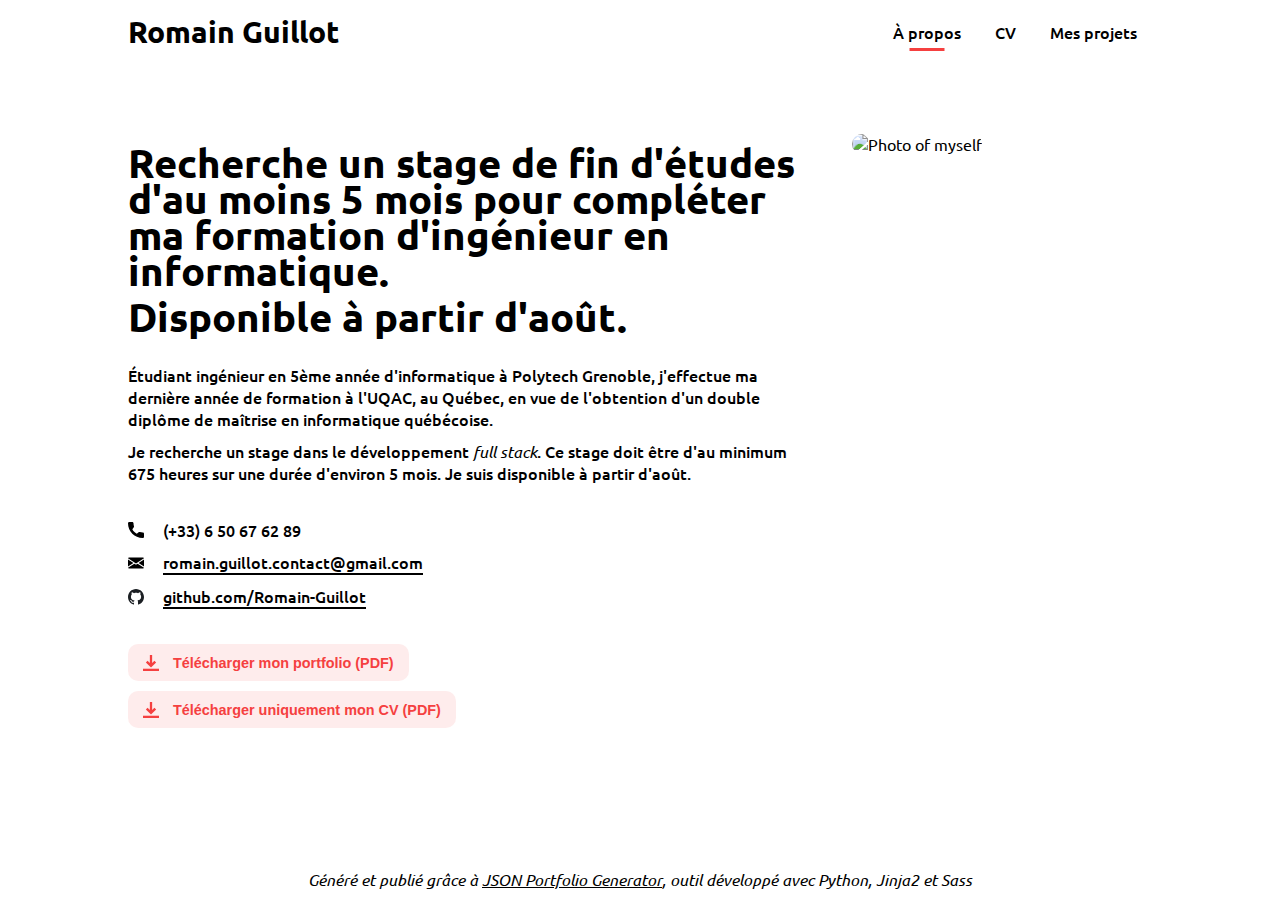
==== index.html @ b8a78188 "Automatically add generated file" ====
<!DOCTYPE html>
<html lang="fr">
    <head>
        <meta charset="UTF-8">

        <meta name="description" content="Étudiant ingénieur en 5ème année d'informatique à Polytech Grenoble, j'effectue ma dernière année de formation à l'UQAC, au Québec, en vue de l'obtention d'un double diplôme de maîtrise en informatique québecoise. Je recherche un stage dans le développement *full stack*. Ce stage doit être d'au minimum 675 heures sur une durée d'environ 5 mois. Je suis disponible à partir d'août.">
        <meta name="language" content="">
        <meta name="viewport" content="width=device-width, initial-scale=1.0">
        <meta name="theme-color" content="#F54040">

        <meta property="og:site_name" content="Romain Guillotr">
        <meta property="og:title" content="Romain Guillot">
        <meta property="og:url" content="">
        <meta property="og:language" content="fr">
        <meta property="og:image:url" content="">
        <meta property="og:type" content="website">

        <link href="https://fonts.googleapis.com/css2?family=Ubuntu:wght@300;400;500;700&display=swap" rel="stylesheet">
        <link href="main.css" rel="stylesheet">

        

        <title>Romain Guillot</title>
    </head>
    <body>

        

        <header id="header"class="">
            <div class="title"><a href="index.html">Romain Guillot</a></div>
<nav>
    <ul class="menu no-print">
        <li class="about selected"><a href="index.html">À propos</a></li>
        <li class="resume "><a href="resume.html">CV</a></li>
        <li class="projects "><a href="projects.html">Mes projets</a></li>
    </ul>
</nav>
        </header>
        <main>
            
    <div id="homepage-wrapper">
        <div class="profile-picture">
            <img src="assets/photo.jpeg" alt="Photo of myself">
        </div>

        <div class="presentation">
            <div class="subtitle"><p>Recherche un stage de fin d'études d'au moins 5 mois pour compléter ma formation d'ingénieur en informatique.</p>
<p>Disponible à partir d'août.</p></div>
            <div class="description"><p>Étudiant ingénieur en 5ème année d'informatique à Polytech Grenoble, j'effectue ma dernière année de formation à l'UQAC, au Québec, en vue de l'obtention d'un double diplôme de maîtrise en informatique québécoise.</p>
<p>Je recherche un stage dans le développement <em>full stack</em>. Ce stage doit être d'au minimum 675 heures sur une durée d'environ 5 mois. Je suis disponible à partir d'août.</p></div>

            <ul class="contact">
                <li><span class="image-link phone-link"><span>(+33) 6 50 67 62 89<span></span></li>
                <li><a href="mailto:romain.guillot.contact@gmail.com" class="image-link email-link"><span>romain.guillot.contact@gmail.com</span></a></li>
                <li><a href="https://github.com/Romain-Guillot" class="image-link github-link" target="_blank"><span>github.com/Romain-Guillot</span></a></li>
            </ul>

            <div class="button-wrapper no-print">
                <form method="get" action="pdfs/romainguillot_portfolio.pdf" target="_blank">
                <button type="submit" class="download">
                    <svg enable-background="new 0 0 451.111 451.111" height="512" viewBox="0 0 451.111 451.111" width="512" xmlns="http://www.w3.org/2000/svg"><path d="m225.556 354.445 145-145-48.333-48.333-64.444 64.444v-225.556h-64.444v225.556l-64.444-64.444-48.333 48.333z"/><path d="m0 386.667h451.111v64.444h-451.111z"/></svg>
                    <span>Télécharger mon portfolio (PDF)</span>
                </button>
            </form>
            </div>
            <div class="button-wrapper no-print">
                <form method="get" action="pdfs/romainguillot_resume.pdf" target="_blank">
                <button type="submit" class="download">
                    <svg enable-background="new 0 0 451.111 451.111" height="512" viewBox="0 0 451.111 451.111" width="512" xmlns="http://www.w3.org/2000/svg"><path d="m225.556 354.445 145-145-48.333-48.333-64.444 64.444v-225.556h-64.444v225.556l-64.444-64.444-48.333 48.333z"/><path d="m0 386.667h451.111v64.444h-451.111z"/></svg>
                    <span>Télécharger uniquement mon CV (PDF)</span>
                </button>
            </form>
            </div>
        </div>
    </div>

        </main>
        <footer id="footer" class="no-print">
            <p>Généré et publié grâce à <a href="json_portfolio_generator.html">JSON Portfolio Generator</a>, outil développé avec Python, Jinja2 et Sass</p>
        </footer>

        
    </body>
</html>
---- main.css ----
html {
  color: black;
  background-color: white;
  font-family: "Ubuntu", arial, sans-serif;
  font-weight: 400;
}

body {
  margin: 15px;
  padding: 0;
  min-height: 100vh;
  display: flex;
  flex-direction: column;
  align-content: flex-start;
  max-width: 1024px;
  margin: auto;
  padding: 0 15px;
}

a {
  color: inherit;
  text-decoration: underline;
  font-weight: 500;
}

::selection {
  background: #F54040;
  color: white;
}

::-moz-selection {
  background: #F54040;
  color: white;
}

main {
  flex: 1 0 auto;
}

button, .button {
  background-color: rgba(245, 64, 64, 0.1);
  color: #F54040;
  padding: 10px 15px;
  display: inline-block;
  font-weight: 900;
  border-radius: 10px;
  font-size: 0.9rem;
  border: none;
  box-shadow: none;
  cursor: pointer;
}

button svg, .button svg {
  display: inline-block;
  vertical-align: middle;
  height: 16px;
  width: 16px;
  fill: #F54040;
  padding-right: 10px;
}

button span, .button span {
  display: inline-block;
  vertical-align: middle;
}

strong {
  font-weight: 500;
}

.rounded-image {
  border-radius: 10px;
}

.image-link {
  display: inline-block;
  padding: 5px 0;
  padding-left: 35px;
  background-size: 16px;
  background-position: 0 50%;
  background-repeat: no-repeat;
  font-weight: 500;
}

.phone-link {
  background-image: url("static/res/phone.svg");
}

.email-link {
  background-image: url("static/res/email.svg");
}

.github-link {
  background-image: url("static/res/github.svg");
}

#header {
  display: flex;
  align-items: center;
}

#header .title {
  flex: 1;
  font-size: 1.9em;
}

@media only screen and (max-width: 750px) {
  #header .title {
    font-size: 1.5em;
  }
}

@media print {
  #header .title {
    font-size: 3em;
  }
}

#header .title a {
  font-weight: 900;
  text-decoration: none;
}

#header .menu {
  list-style-type: none;
  padding: 0;
}

#header .menu li {
  display: inline-block;
}

#header .menu li a {
  display: inline-block;
  padding: 5px;
  margin: 0 10px;
  text-decoration: none;
  color: inherit;
  font-weight: 500;
}

#header .selected {
  position: relative;
}

#header .selected::after {
  content: "";
  position: absolute;
  height: 3px;
  background: #F54040;
  top: 100%;
  width: 35px;
  left: 50%;
  transform: translateX(-50%);
}

#footer {
  font-style: italic;
  text-align: center;
  margin: 30px auto 10px auto;
}

#footer p {
  margin: 0;
  padding: 0;
}

#homepage-wrapper {
  margin-top: 70px;
  display: grid;
  grid-template-areas: "info photo";
  grid-column-gap: 40px;
}

#homepage-wrapper .presentation p {
  margin: 10px 0;
}

#homepage-wrapper .presentation .subtitle {
  font-size: 2.5em;
  line-height: 0.9;
  font-weight: 900;
  margin: 0;
}

@media print {
  #homepage-wrapper .presentation .subtitle {
    font-size: 2em;
  }
}

#homepage-wrapper .presentation .description {
  font-weight: 500;
}

#homepage-wrapper .presentation .contact {
  list-style-type: none;
  padding: 0;
}

#homepage-wrapper .presentation .contact a {
  text-decoration: none;
}

#homepage-wrapper .presentation .contact a span {
  display: inline-block;
  border-bottom: 2px solid black;
}

#homepage-wrapper .presentation .description, #homepage-wrapper .presentation .contact {
  margin: 30px 0;
}

#homepage-wrapper .presentation .button-wrapper {
  margin: 10px 0;
}

#homepage-wrapper .profile-picture {
  grid-area: photo;
  width: 300px;
}

@media only screen and (max-width: 750px) {
  #homepage-wrapper .profile-picture {
    display: none;
  }
}

#homepage-wrapper .profile-picture img {
  width: 100%;
  border-radius: 999px;
}

#resume-wrapper {
  margin-top: 15px;
}

@media print {
  #resume-wrapper {
    margin-top: 0;
  }
}

#resume-wrapper h2 {
  position: relative;
  margin: 35px 0 8px 0;
  padding: 0;
}

@media print {
  #resume-wrapper h2 {
    margin: 0 0 8px 0;
  }
}

#resume-wrapper h2:after {
  content: "";
  position: absolute;
  height: 3px;
  background: #F54040;
  top: 100%;
  width: 35px;
  left: 0;
}

#resume-wrapper header .main-description {
  font-weight: 300;
  margin: 15px 0;
}

#resume-wrapper header .contact-info {
  list-style-type: none;
  padding: 0;
  margin: 0 0 35px 0;
}

#resume-wrapper header .contact-info a {
  text-decoration: none;
}

@media print {
  #resume-wrapper header {
    display: flex;
    align-items: flex-start;
  }
  #resume-wrapper header h1 {
    margin: 0;
  }
  #resume-wrapper header .main-info {
    flex: 1;
  }
  #resume-wrapper header .contact-info {
    margin-bottom: 12px;
  }
  #resume-wrapper header .contact-info li {
    margin-right: 30px;
  }
  #resume-wrapper header .main-description {
    font-weight: 300;
    margin: 0;
  }
}

#resume-wrapper .education > ul {
  list-style-type: none;
  padding: 0;
  margin: 0;
}

#resume-wrapper .education > ul li {
  margin-bottom: 15px;
  display: grid;
  grid-template-areas: "details date";
  gap: 20px;
}

@media only screen and (max-width: 750px) {
  #resume-wrapper .education > ul li {
    display: block;
  }
}

#resume-wrapper .education > ul li .date {
  grid-area: date;
  text-align: right;
  font-weight: 500;
}

#resume-wrapper .education > ul li .details {
  grid-area: details;
}

#resume-wrapper .education > ul li .details .school, #resume-wrapper .education > ul li .details .formation, #resume-wrapper .education > ul li .details .description {
  margin: 0;
  padding: 0;
  font-size: 1em;
}

#resume-wrapper .education > ul li .details .school, #resume-wrapper .education > ul li .details .formation {
  display: inline;
}

#resume-wrapper .education > ul li .details .formation:after {
  content: ", ";
}

#resume-wrapper .education > ul li .details .formation {
  font-weight: 500;
}

#resume-wrapper .education > ul li .details .school {
  color: rgba(0, 0, 0, 0.6);
  font-weight: 400;
  font-style: italic;
}

#resume-wrapper .education > ul li .details .description {
  margin-top: 5px;
  font-size: 0.9em;
  color: rgba(0, 0, 0, 0.6);
}

#resume-wrapper .skills > ul {
  padding: 0;
  margin: 0;
  list-style-type: none;
}

#resume-wrapper .skills > ul li {
  margin-bottom: 15px;
  display: grid;
  grid-template-areas: "category skills";
  grid-template-columns: 200px auto;
  gap: 15px;
}

@media only screen and (max-width: 750px) {
  #resume-wrapper .skills > ul li {
    display: block;
  }
}

#resume-wrapper .skills > ul .title, #resume-wrapper .skills > ul .details {
  margin: 0;
  padding: 0;
  font-size: 1em;
}

#resume-wrapper .skills > ul .title {
  grid-area: category;
  font-weight: 500;
  text-align: right;
}

@media only screen and (max-width: 750px) {
  #resume-wrapper .skills > ul .title {
    text-align: left;
  }
}

#resume-wrapper .skills > ul .details {
  grid-area: skills;
  font-weight: 300;
  display: flex;
  align-items: center;
}

#resume-wrapper .projects ul {
  padding: 0;
  margin: 0;
  list-style-type: none;
}

#resume-wrapper .projects ul li {
  margin-bottom: 15px;
}

#resume-wrapper .projects ul li .type, #resume-wrapper .projects ul li .title, #resume-wrapper .projects ul li .description, #resume-wrapper .projects ul li .stack {
  margin: 0;
  padding: 0;
  font-size: 1em;
}

#resume-wrapper .projects ul li .type {
  font-weight: 500;
  color: rgba(0, 0, 0, 0.6);
}

#resume-wrapper .projects ul li .title, #resume-wrapper .projects ul li .description {
  display: inline;
}

#resume-wrapper .projects ul li .title {
  font-weight: 500;
}

#resume-wrapper .projects ul li .stack {
  margin-top: 5px;
}

#resume-wrapper .projects ul li .description {
  font-style: italic;
}

#resume-wrapper .projects ul li .description, #resume-wrapper .projects ul li .stack {
  color: rgba(0, 0, 0, 0.6);
}

#projects-wrapper h1 {
  margin: 20px 0;
  font-size: 1.6em;
  font-weight: 900;
}

@media print {
  #projects-wrapper h1 {
    margin-top: 0;
  }
}

#projects-wrapper > ul {
  list-style-type: none;
  padding: 0;
}

#projects-wrapper > ul > li {
  margin: 25px 0;
}

#projects-wrapper > ul > li a {
  display: grid;
  grid-template-areas: "image content view";
  grid-template-columns: 90px 1fr auto;
  align-items: flex-start;
  text-decoration: none;
  color: inherit;
  font-weight: 400;
}

#projects-wrapper > ul > li a .project-image {
  grid-area: image;
  width: 65px;
}

#projects-wrapper > ul > li a .project-content {
  grid-area: content;
}

#projects-wrapper > ul > li a .view {
  height: 100%;
  grid-area: view;
  display: flex;
  align-items: center;
}

#projects-wrapper > ul > li a .type, #projects-wrapper > ul > li a .title, #projects-wrapper > ul > li a .subtitle, #projects-wrapper > ul > li a .stack {
  margin: 0;
  padding: 0;
}

#projects-wrapper > ul > li a .type {
  font-size: 1em;
  color: rgba(0, 0, 0, 0.6);
  font-weight: 900;
}

#projects-wrapper > ul > li a .title {
  font-size: 1.20em;
  font-weight: 900;
  margin: 2px 0;
}

#projects-wrapper > ul > li a .subtitle {
  font-size: 1em;
  color: rgba(0, 0, 0, 0.6);
}

#projects-wrapper > ul > li a .stack {
  font-size: 0.9em;
  color: rgba(0, 0, 0, 0.6);
  margin-top: 10px;
  list-style-type: none;
  display: flex;
  flex-wrap: wrap;
}

#projects-wrapper > ul > li a .stack li {
  margin: 0 5px 5px 0;
  padding: 3px 5px;
  background-color: rgba(0, 0, 0, 0.1);
  border-radius: 3px;
}

#project-details-wrapper {
  padding: 15px 0 0 0;
}

#project-details-wrapper header {
  display: grid;
  grid-template-areas: "logo title";
  grid-template-columns: 100px 1fr;
  margin-left: -100px;
  margin-bottom: 40px;
}

#project-details-wrapper header h1 {
  font-weight: 900;
  font-size: 3em;
  padding: 0;
  margin: 0 0 5px 0;
}

#project-details-wrapper header .title {
  grid-area: title;
}

#project-details-wrapper header .logo {
  grid-area: logo;
}

#project-details-wrapper header .logo img {
  width: 75px;
}

#project-details-wrapper h2 {
  text-transform: uppercase;
  color: rgba(0, 0, 0, 0.6);
  font-weight: 900;
  font-size: 1.3em;
  margin: 40px 0 10px 0;
}

#project-details-wrapper .screenshots-title {
  page-break-before: always;
}

#project-details-wrapper .subtitle {
  font-size: 1.7em;
  font-weight: 900;
  margin: 0;
  padding: 0;
}

#project-details-wrapper .project-type {
  font-style: italic;
}

#project-details-wrapper .description, #project-details-wrapper .project-type {
  font-weight: 300;
  margin: 20px 0;
}

#project-details-wrapper .links {
  padding: 0;
  margin: 40px 0;
  list-style-type: none;
}

#project-details-wrapper .links a {
  display: block;
  padding-left: 30px;
  font-weight: 500;
  padding: 6px 0 6px 30px;
  text-decoration: none;
  min-height: 1em;
}

#project-details-wrapper .links .url-name {
  display: inline-block;
  margin-right: 10px;
}

#project-details-wrapper .links .url-link {
  font-weight: 300;
  display: inline-block;
}

#project-details-wrapper .links .github {
  background: url("static/res/github.svg") 0 50%/18px no-repeat;
}

#project-details-wrapper .links .playstore {
  background: url("static/res/playstore.svg") 0 50%/18px no-repeat;
}

#project-details-wrapper .links .web {
  background: url("static/res/web.svg") 0 50%/18px no-repeat;
}

#project-details-wrapper .links .pdf {
  background: url("static/res/pdf.svg") 0 50%/18px no-repeat;
}

#project-details-wrapper .links .markdown {
  background: url("static/res/markdown.svg") 0 50%/18px no-repeat;
}

#project-details-wrapper .stack {
  padding: 0;
  margin: 0;
  list-style-type: none;
}

#project-details-wrapper .stack li {
  display: grid;
  grid-template-areas: "image description";
  grid-template-columns: 150px 1fr;
  align-items: center;
  margin: 7px 0;
}

#project-details-wrapper .stack .stack-image {
  grid-area: image;
  max-height: 28px;
  max-width: 150px;
}

#project-details-wrapper .stack .stack-description {
  font-weight: 300;
  grid-area: description;
  margin: 0;
}

#project-details-wrapper .stack .stack-description p {
  margin: 0;
}

#project-details-wrapper .screenshots-container {
  display: grid;
  grid-template-columns: 1fr 1fr 1fr 1fr;
  gap: 10px;
}

#project-details-wrapper .screenshots-container img {
  width: 100%;
  height: auto;
  box-shadow: 0 0 15px rgba(0, 0, 0, 0.3);
  border-radius: 4px;
}

#project-details-wrapper .screenshots-container .web {
  grid-column: 1 / -1;
  width: 75%;
  margin: auto !important;
}

.only-print {
  display: none;
}

@media print {
  @page {
    margin: 0;
    size: 210mm 297mm;
  }
  body, html {
    font-size: 14px;
    margin-top: 0;
    padding: 0;
    margin: 8mm;
  }
  p {
    line-height: 1.1em;
  }
  .only-print {
    display: inherit;
  }
  .no-print {
    display: none !important;
  }
  #project-details-wrapper header {
    display: block;
    margin-left: 0;
  }
  #project-details-wrapper header h1 {
    font-weight: 900;
    font-size: 3em;
    padding: 0;
    margin: 0 0 5px 0;
  }
  #project-details-wrapper header .title {
    grid-area: title;
  }
  #project-details-wrapper header .logo {
    grid-area: logo;
  }
  #project-details-wrapper header .logo img {
    width: 75px;
  }
}
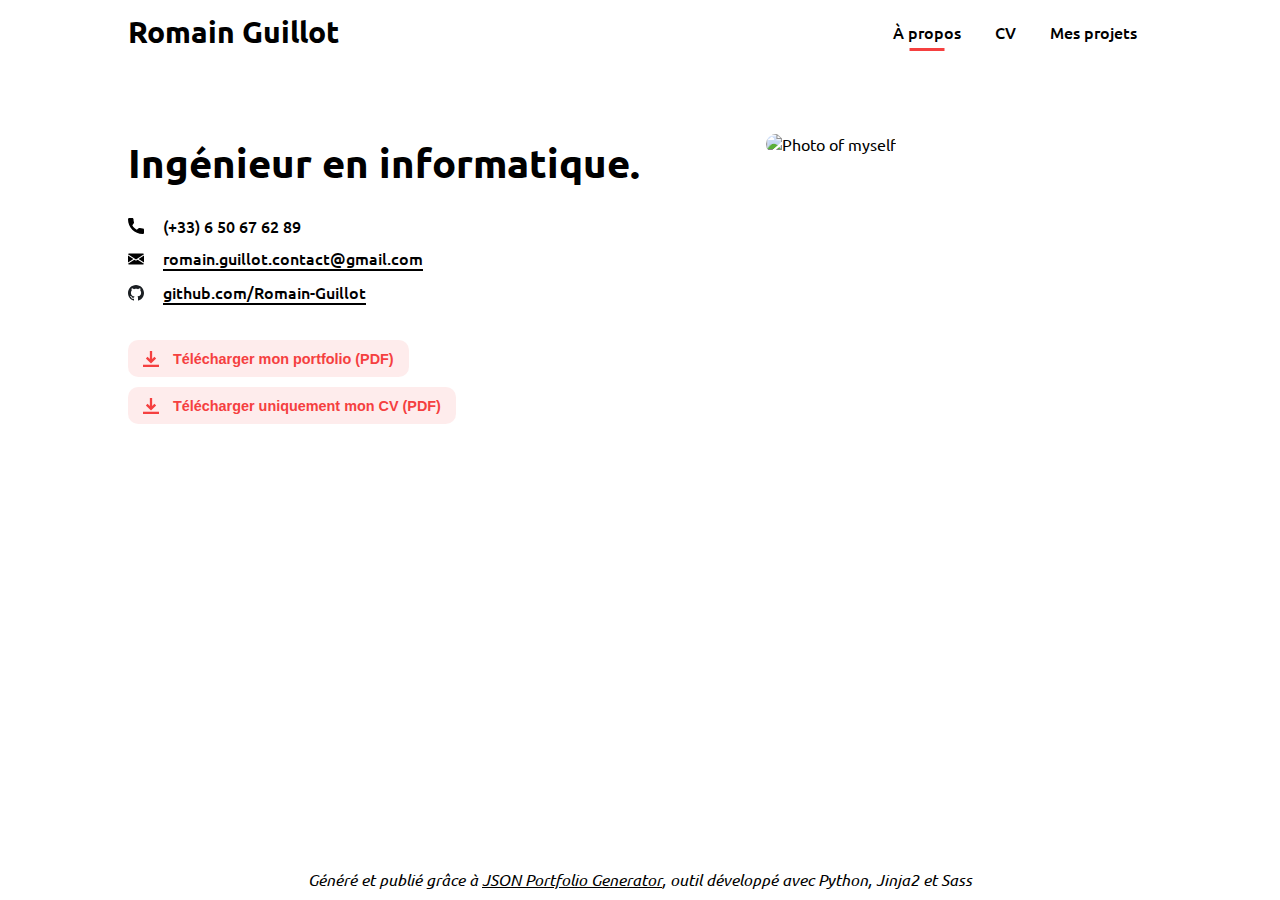
==== commit 6dc2df28: "Automatically add generated file" ====
--- a/index.html
+++ b/index.html
@@ -44,10 +44,8 @@
         </div>
 
         <div class="presentation">
-            <div class="subtitle"><p>Recherche un stage de fin d'études d'au moins 5 mois pour compléter ma formation d'ingénieur en informatique.</p>
-<p>Disponible à partir d'août.</p></div>
-            <div class="description"><p>Étudiant ingénieur en 5ème année d'informatique à Polytech Grenoble, j'effectue ma dernière année de formation à l'UQAC, au Québec, en vue de l'obtention d'un double diplôme de maîtrise en informatique québécoise.</p>
-<p>Je recherche un stage dans le développement <em>full stack</em>. Ce stage doit être d'au minimum 675 heures sur une durée d'environ 5 mois. Je suis disponible à partir d'août.</p></div>
+            <div class="subtitle"><p>Ingénieur en informatique.</p></div>
+            <div class="description"></div>
 
             <ul class="contact">
                 <li><span class="image-link phone-link"><span>(+33) 6 50 67 62 89<span></span></li>
